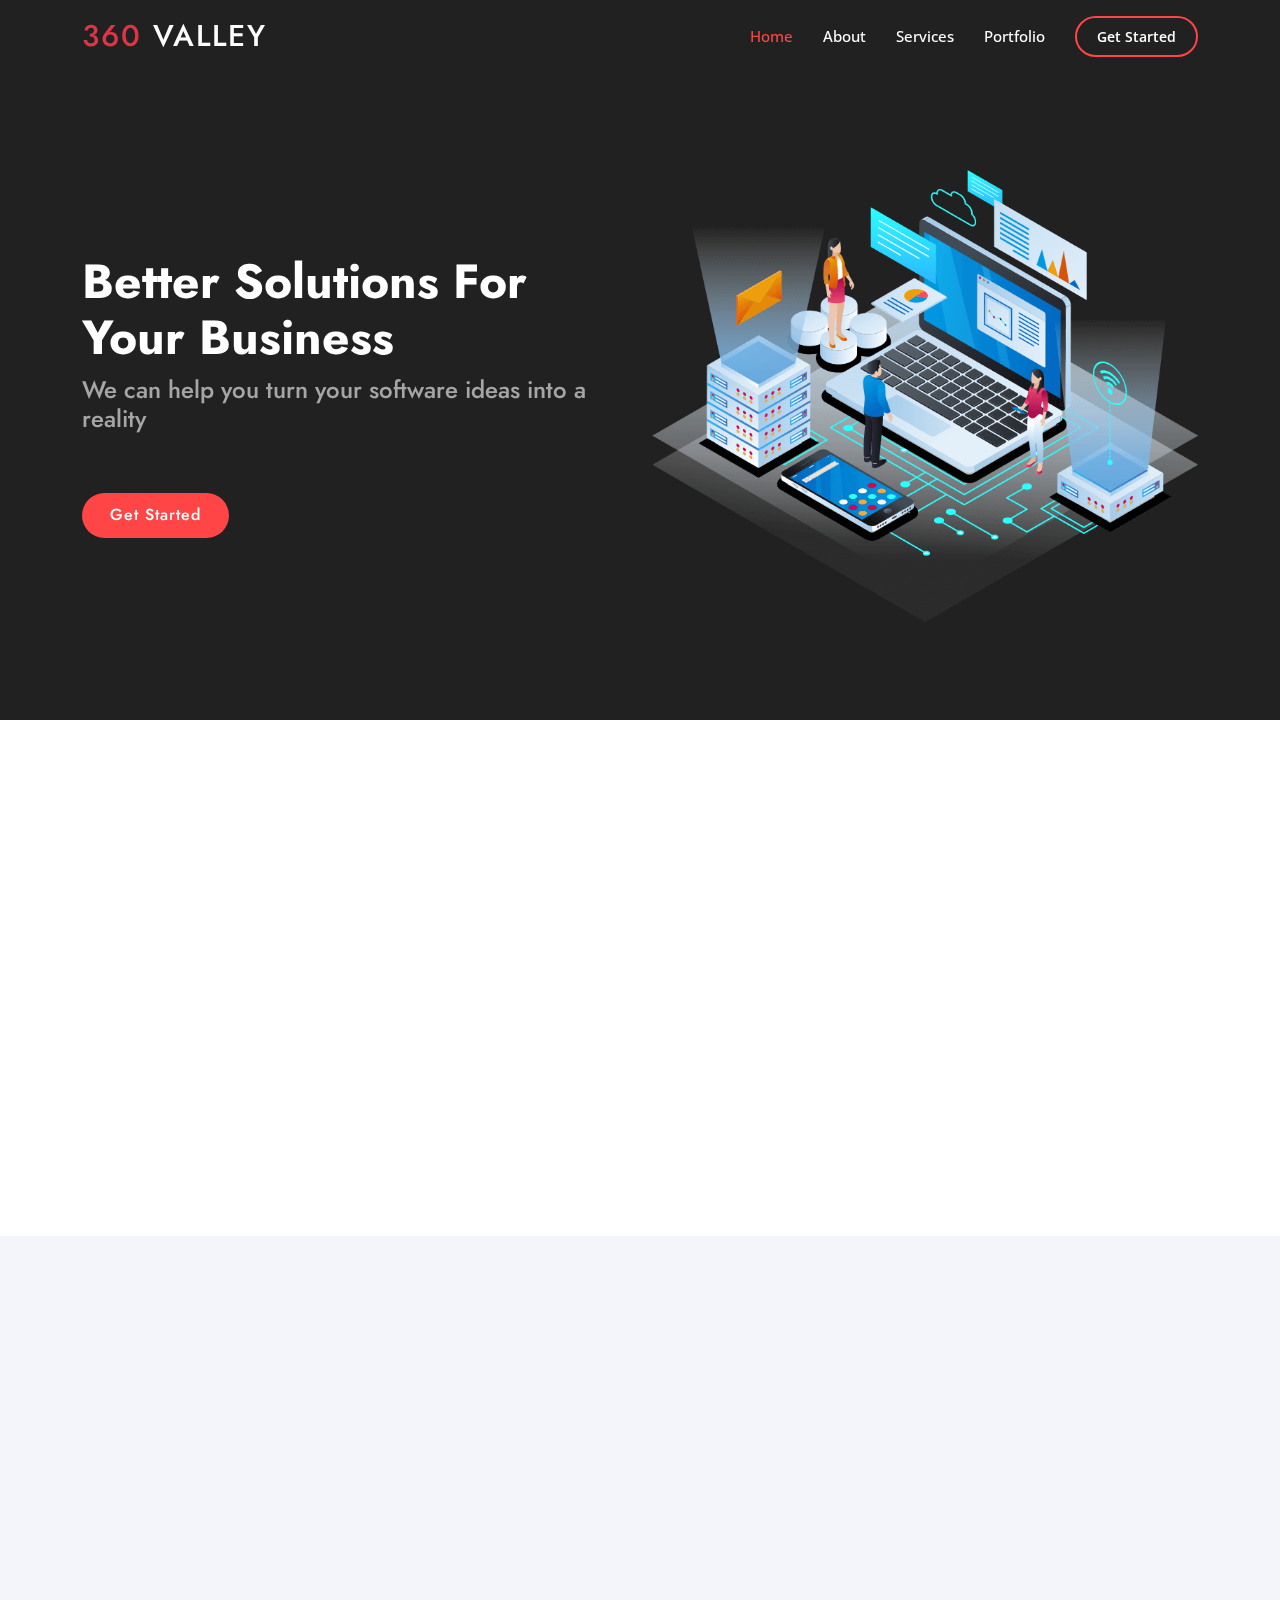
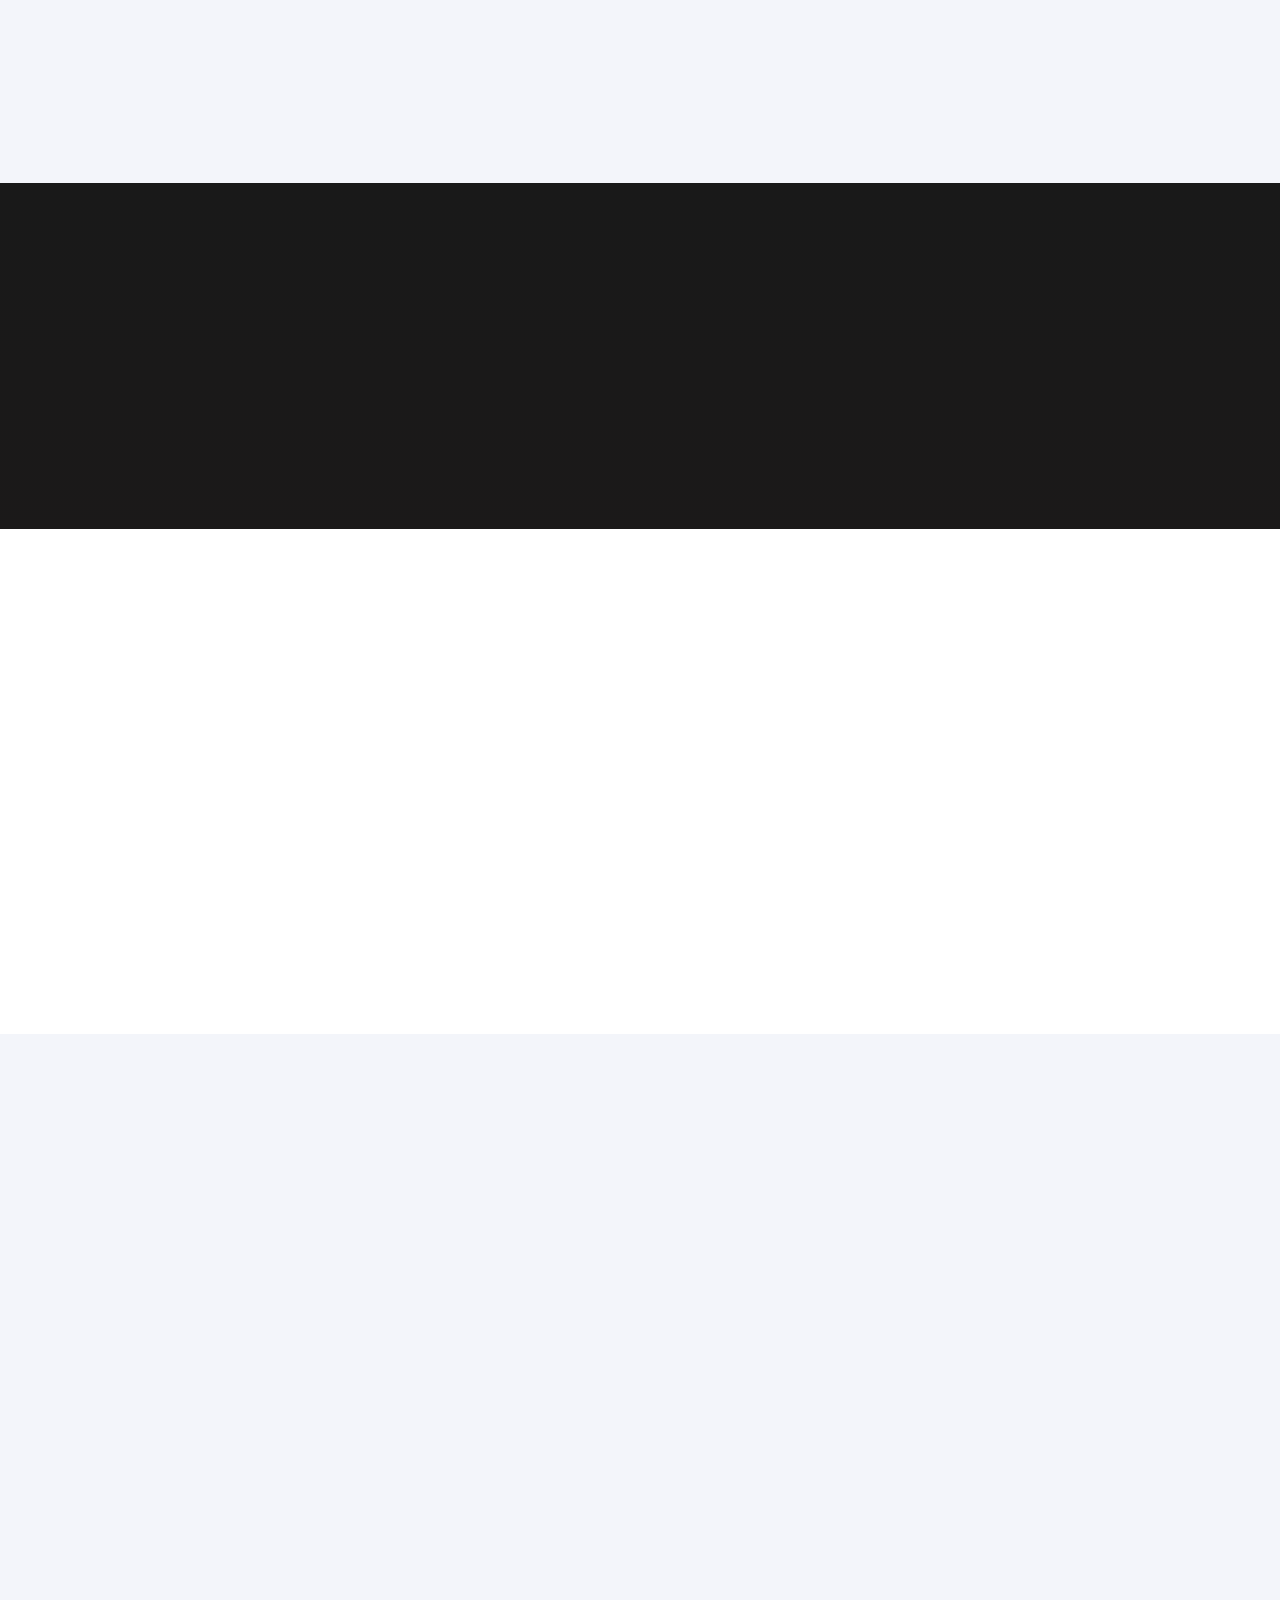
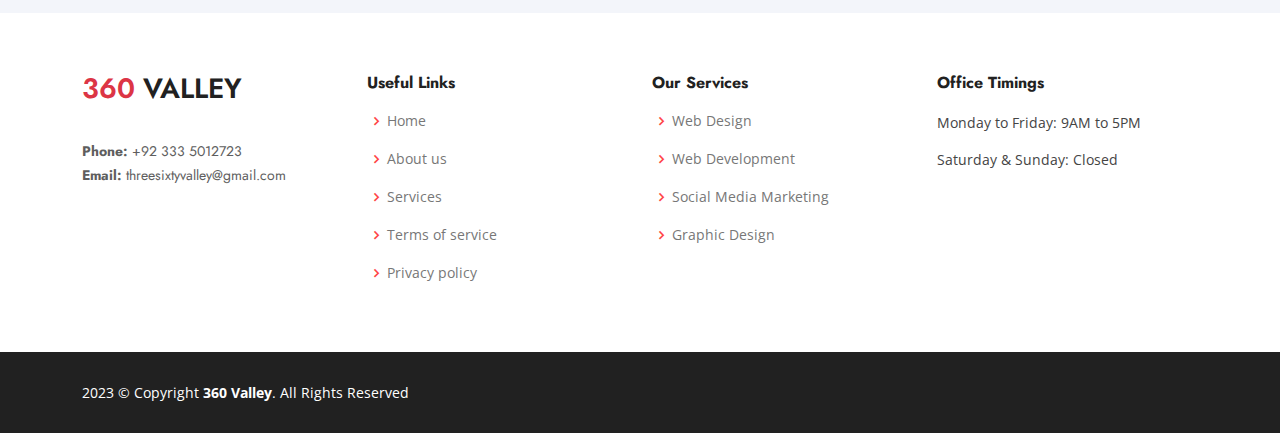
==== index.html @ 50f57e84 "Initial Commit" ====
<!DOCTYPE html>
    <html lang="en">

    <head>
        <meta charset="utf-8">
        <meta content="width=device-width, initial-scale=1.0" name="viewport">

        <title>360 Valley</title>
        <meta content="" name="description">
        <meta content="" name="keywords">

        <!-- Favicons -->
        <link href="assets/img/favicon.png" rel="icon">
        <link href="assets/img/apple-touch-icon.png" rel="apple-touch-icon">

        <!-- Google Fonts -->
        <link href="https://fonts.googleapis.com/css?family=Open+Sans:300,300i,400,400i,600,600i,700,700i|Jost:300,300i,400,400i,500,500i,600,600i,700,700i|Poppins:300,300i,400,400i,500,500i,600,600i,700,700i" rel="stylesheet">

        <!-- Vendor CSS Files -->
        <link href="assets/vendor/aos/aos.css" rel="stylesheet">
        <link href="assets/vendor/bootstrap/css/bootstrap.min.css" rel="stylesheet">
        <link href="assets/vendor/bootstrap-icons/bootstrap-icons.css" rel="stylesheet">
        <link href="assets/vendor/boxicons/css/boxicons.min.css" rel="stylesheet">
        <link href="assets/vendor/glightbox/css/glightbox.min.css" rel="stylesheet">
        <link href="assets/vendor/remixicon/remixicon.css" rel="stylesheet">
        <link href="assets/vendor/swiper/swiper-bundle.min.css" rel="stylesheet">

        <!-- Template Main CSS File -->
        <link href="assets/css/style.css" rel="stylesheet">
    </head>

    <body>

    <!-- ======= Header ======= -->
    <header id="header" class="fixed-top ">
        <div class="container d-flex align-items-center">

        <h1 class="logo me-auto">

            <a href="index.html"><span class="text-danger">360</span> VALLEY</a>
        </h1>
        <!-- Uncomment below if you prefer to use an image logo -->
        <!-- <a href="index.html" class="logo me-auto"><img src="assets/img/logo.png" alt="" class="img-fluid"></a>-->

        <nav id="navbar" class="navbar">
            <ul>
            <li><a class="nav-link scrollto active" href="#hero">Home</a></li>
            <li><a class="nav-link scrollto" href="#about">About</a></li>
            <li><a class="nav-link scrollto" href="#services">Services</a></li>
            <li><a class="nav-link   scrollto" href="#portfolio">Portfolio</a></li>
            <!-- <li><a class="nav-link scrollto" href="#team">Team</a></li>
            <li class="dropdown"><a href="#"><span>Drop Down</span> <i class="bi bi-chevron-down"></i></a>
                <ul>
                <li><a href="#">Drop Down 1</a></li>
                <li class="dropdown"><a href="#"><span>Deep Drop Down</span> <i class="bi bi-chevron-right"></i></a>
                    <ul>
                    <li><a href="#">Deep Drop Down 1</a></li>
                    <li><a href="#">Deep Drop Down 2</a></li>
                    <li><a href="#">Deep Drop Down 3</a></li>
                    <li><a href="#">Deep Drop Down 4</a></li>
                    <li><a href="#">Deep Drop Down 5</a></li>
                    </ul>
                </li>
                <li><a href="#">Drop Down 2</a></li>
                <li><a href="#">Drop Down 3</a></li>
                <li><a href="#">Drop Down 4</a></li>
                </ul>
            </li>
            <li><a class="nav-link scrollto" href="#contact">Contact</a></li> -->
            <li><a class="getstarted scrollto" href="#contact">Get Started</a></li>
            </ul>
            <i class="bi bi-list mobile-nav-toggle"></i>
        </nav><!-- .navbar -->

        </div>
    </header><!-- End Header -->

    <!-- ======= Hero Section ======= -->
    <section id="hero" class="d-flex align-items-center">

        <div class="container">
        <div class="row">
            <div class="col-lg-6 d-flex flex-column justify-content-center pt-4 pt-lg-0 order-2 order-lg-1" data-aos="fade-up" data-aos-delay="200">
            <h1>Better Solutions For Your Business</h1>
            <h2>We can help you turn your software ideas into a reality</h2>
            <div class="d-flex justify-content-center justify-content-lg-start">
                <a href="#contact" class="btn-get-started scrollto">Get Started</a>
                <!-- <a href="https://www.youtube.com/watch?v=jDDaplaOz7Q" class="glightbox btn-watch-video"><i class="bi bi-play-circle"></i><span>Watch Video</span></a> -->
            </div>
            </div>
            <div class="col-lg-6 order-1 order-lg-2 hero-img" data-aos="zoom-in" data-aos-delay="200">
            <img src="assets/img/hero-img.png" class="img-fluid animated" alt="">
            </div>
        </div>
        </div>

    </section><!-- End Hero -->

    <main id="main">

        <!-- ======= Clients Section ======= -->
        <!-- <section id="clients" class="clients section-bg">
            <div class="container">

                <div class="row" data-aos="zoom-in">

                <div class="col-lg-2 col-md-4 col-6 d-flex align-items-center justify-content-center">
                    <img src="assets/img/clients/client-1.png" class="img-fluid" alt="">
                </div>

                <div class="col-lg-2 col-md-4 col-6 d-flex align-items-center justify-content-center">
                    <img src="assets/img/clients/client-2.png" class="img-fluid" alt="">
                </div>

                <div class="col-lg-2 col-md-4 col-6 d-flex align-items-center justify-content-center">
                    <img src="assets/img/clients/client-3.png" class="img-fluid" alt="">
                </div>

                <div class="col-lg-2 col-md-4 col-6 d-flex align-items-center justify-content-center">
                    <img src="assets/img/clients/client-4.png" class="img-fluid" alt="">
                </div>

                <div class="col-lg-2 col-md-4 col-6 d-flex align-items-center justify-content-center">
                    <img src="assets/img/clients/client-5.png" class="img-fluid" alt="">
                </div>

                <div class="col-lg-2 col-md-4 col-6 d-flex align-items-center justify-content-center">
                    <img src="assets/img/clients/client-6.png" class="img-fluid" alt="">
                </div>

                </div>

            </div>
        </section> -->
        <!-- End Cliens Section -->

        <!-- ======= About Us Section ======= -->
        <section id="about" class="about">
            <div class="container" data-aos="fade-up">
                <div class="section-title">
                    <h2>About Us</h2>
                </div>
                <div class="row content">
                    <div class="col-lg-12 pt-4 pt-lg-0">
                        <p>We are a team of experienced software developers who are passionate about building custom solutions that help businesses and organizations succeed. As a startup software development company, we have a proven track record of delivering high-quality projects that meet the unique needs of our clients.</p>
                        <p>Our full range of software development services, from ideation to deployment, are designed to improve efficiency and productivity for our clients. Our agile development process ensures rapid delivery of projects, and our focus on user experience ensures that our solutions are easy to use and intuitive.</p>
                        <p>We are always staying up-to-date with the latest industry developments. If you have a software idea that you'd like to bring to life, we'd love to help. Contact us to learn more about how our team can turn your vision into a reality.</p>
                        <div class="text-center">
                            <a href="#contact" class="btn-learn-more">Contact Now</a>
                        </div>
                    </div>
                </div>
            </div>
        </section><!-- End About Us Section -->

        <!-- ======= Why Us Section ======= -->
        <!-- <section id="why-us" class="why-us section-bg">
            <div class="container-fluid" data-aos="fade-up">
                <div class="row">
                    <div class="col-lg-7 d-flex flex-column justify-content-center align-items-stretch  order-2 order-lg-1">

                        <div class="content">
                            <h3>Eum ipsam laborum deleniti <strong>velit pariatur architecto aut nihil</strong></h3>
                            <p>
                                Lorem ipsum dolor sit amet, consectetur adipiscing elit, sed do eiusmod tempor incididunt ut labore et dolore magna aliqua. Duis aute irure dolor in reprehenderit
                            </p>
                        </div>

                        <div class="accordion-list">
                            <ul>
                                <li>
                                <a data-bs-toggle="collapse" class="collapse" data-bs-target="#accordion-list-1"><span>01</span> Non consectetur a erat nam at lectus urna duis? <i class="bx bx-chevron-down icon-show"></i><i class="bx bx-chevron-up icon-close"></i></a>
                                <div id="accordion-list-1" class="collapse show" data-bs-parent=".accordion-list">
                                    <p>
                                    Feugiat pretium nibh ipsum consequat. Tempus iaculis urna id volutpat lacus laoreet non curabitur gravida. Venenatis lectus magna fringilla urna porttitor rhoncus dolor purus non.
                                    </p>
                                </div>
                                </li>

                                <li>
                                <a data-bs-toggle="collapse" data-bs-target="#accordion-list-2" class="collapsed"><span>02</span> Feugiat scelerisque varius morbi enim nunc? <i class="bx bx-chevron-down icon-show"></i><i class="bx bx-chevron-up icon-close"></i></a>
                                <div id="accordion-list-2" class="collapse" data-bs-parent=".accordion-list">
                                    <p>
                                    Dolor sit amet consectetur adipiscing elit pellentesque habitant morbi. Id interdum velit laoreet id donec ultrices. Fringilla phasellus faucibus scelerisque eleifend donec pretium. Est pellentesque elit ullamcorper dignissim. Mauris ultrices eros in cursus turpis massa tincidunt dui.
                                    </p>
                                </div>
                                </li>

                                <li>
                                <a data-bs-toggle="collapse" data-bs-target="#accordion-list-3" class="collapsed"><span>03</span> Dolor sit amet consectetur adipiscing elit? <i class="bx bx-chevron-down icon-show"></i><i class="bx bx-chevron-up icon-close"></i></a>
                                <div id="accordion-list-3" class="collapse" data-bs-parent=".accordion-list">
                                    <p>
                                    Eleifend mi in nulla posuere sollicitudin aliquam ultrices sagittis orci. Faucibus pulvinar elementum integer enim. Sem nulla pharetra diam sit amet nisl suscipit. Rutrum tellus pellentesque eu tincidunt. Lectus urna duis convallis convallis tellus. Urna molestie at elementum eu facilisis sed odio morbi quis
                                    </p>
                                </div>
                                </li>

                            </ul>
                        </div>
                    </div>
                    <div class="col-lg-5 align-items-stretch order-1 order-lg-2 img" style='background-image: url("assets/img/why-us.png");' data-aos="zoom-in" data-aos-delay="150">&nbsp;</div>
                </div>
            </div>
        </section> -->
        <!-- End Why Us Section -->

        <!-- ======= Skills Section ======= -->
        <!-- <section id="skills" class="skills">
            <div class="container" data-aos="fade-up">
                <div class="row">
                    <div class="col-lg-6 d-flex align-items-center" data-aos="fade-right" data-aos-delay="100">
                        <img src="assets/img/skills.png" class="img-fluid" alt="">
                    </div>
                    <div class="col-lg-6 pt-4 pt-lg-0 content" data-aos="fade-left" data-aos-delay="100">
                        <h3>Voluptatem dignissimos provident quasi corporis voluptates</h3>
                        <p class="fst-italic">
                        Lorem ipsum dolor sit amet, consectetur adipiscing elit, sed do eiusmod tempor incididunt ut labore et dolore
                        magna aliqua.
                        </p>
                        <div class="skills-content">
                            <div class="progress">
                                <span class="skill">HTML <i class="val">100%</i></span>
                                <div class="progress-bar-wrap">
                                    <div class="progress-bar" role="progressbar" aria-valuenow="100" aria-valuemin="0" aria-valuemax="100"></div>
                                </div>
                            </div>
                            <div class="progress">
                                <span class="skill">CSS <i class="val">90%</i></span>
                                <div class="progress-bar-wrap">
                                    <div class="progress-bar" role="progressbar" aria-valuenow="90" aria-valuemin="0" aria-valuemax="100"></div>
                                </div>
                            </div>
                            <div class="progress">
                                <span class="skill">JavaScript <i class="val">75%</i></span>
                                <div class="progress-bar-wrap">
                                    <div class="progress-bar" role="progressbar" aria-valuenow="75" aria-valuemin="0" aria-valuemax="100"></div>
                                </div>
                            </div>
                            <div class="progress">
                                <span class="skill">Photoshop <i class="val">55%</i></span>
                                <div class="progress-bar-wrap">
                                    <div class="progress-bar" role="progressbar" aria-valuenow="55" aria-valuemin="0" aria-valuemax="100"></div>
                                </div>
                            </div>
                        </div>
                    </div>
                </div>
            </div>
        </section> -->
        <!-- End Skills Section -->

        <!-- ======= Services Section ======= -->
        <section id="services" class="services section-bg">
        <div class="container" data-aos="fade-up">

            <div class="section-title">
            <h2>Services</h2>
            <!-- <p>Magnam dolores commodi suscipit. Necessitatibus eius consequatur ex aliquid fuga eum quidem. Sit sint consectetur velit. Quisquam quos quisquam cupiditate. Et nemo qui impedit suscipit alias ea. Quia fugiat sit in iste officiis commodi quidem hic quas.</p> -->
            </div>

            <div class="row">
            <div class="col-xl-3 col-md-6 d-flex align-items-stretch" data-aos="zoom-in" data-aos-delay="100">
                <div class="icon-box">
                    <div class="icon"><i class="bx bxs-cube-alt"></i></div>
                    <h4><a href="">Website Design</a></h4>
                    <p>Transform your online presence with our professional website design services</p>
                </div>
            </div>

            <div class="col-xl-3 col-md-6 d-flex align-items-stretch mt-4 mt-md-0" data-aos="zoom-in" data-aos-delay="200">
                <div class="icon-box">
                    <div class="icon"><i class="bx bx-code"></i></div>
                    <h4><a href="">Website Development</a></h4>
                    <p>Elevate your business with custom website development tailored to your needs</p>
                </div>
            </div>

            <div class="col-xl-3 col-md-6 d-flex align-items-stretch mt-4 mt-xl-0" data-aos="zoom-in" data-aos-delay="300">
                <div class="icon-box">
                    <div class="icon"><i class="bx bx-tachometer"></i></div>
                    <h4><a href="">Social Media Marketing</a></h4>
                    <p>Maximize your brand's reach and engagement with our social media marketing strategies</p>
                </div>
            </div>

            <div class="col-xl-3 col-md-6 d-flex align-items-stretch mt-4 mt-xl-0" data-aos="zoom-in" data-aos-delay="400">
                <div class="icon-box">
                <div class="icon"><i class="bx bxl-sketch"></i></div>
                <h4><a href="">Graphic Designing</a></h4>
                <p>Enhance your brand's visibility and attract more customers with our professional graphic design services</p>
                </div>
            </div>

            </div>

        </div>
        </section><!-- End Services Section -->

        <!-- ======= Cta Section ======= -->
        <section id="cta" class="cta">
            <div class="container" data-aos="zoom-in">
                <div class="row">
                    <div class="col-lg-9 text-center text-lg-start">
                        <h3>Call To Action</h3>
                        <p>Are you ready to take the next step and achieve your goals? Don't wait any longer, take action now and start seeing results!</p>
                    </div>
                    <div class="col-lg-3 cta-btn-container text-center">
                        <a class="cta-btn align-middle" href="https://wa.me/923335012723?text=Hi, Welcome to 360Valley">Call To Action</a>
                    </div>
                </div>
            </div>
        </section><!-- End Cta Section -->

        <!-- ======= Portfolio Section ======= -->
        <section id="portfolio" class="portfolio">
            <div class="container" data-aos="fade-up">

                <div class="section-title">
                    <h2>Portfolio</h2>
                    <!-- <p>Magnam dolores commodi suscipit. Necessitatibus eius consequatur ex aliquid fuga eum quidem. Sit sint consectetur velit. Quisquam quos quisquam cupiditate. Et nemo qui impedit suscipit alias ea. Quia fugiat sit in iste officiis commodi quidem hic quas.</p> -->
                </div>

                <ul id="portfolio-flters" class="d-flex justify-content-center" data-aos="fade-up" data-aos-delay="100">
                    <li data-filter="*" class="filter-active">All</li>
                    <!-- <li data-filter=".filter-app">App</li>
                    <li data-filter=".filter-card">Card</li>
                    <li data-filter=".filter-web">Web</li> -->
                </ul>

                <div class="row portfolio-container" data-aos="fade-up" data-aos-delay="200">
                    <div class="col-lg-4 col-md-6 portfolio-item filter-card">
                        <div class="portfolio-img"><img src="assets/img/portfolio/portfolio-1.png" class="img-fluid" alt=""></div>
                        <div class="portfolio-info">
                            <h4>E-Commerce Webiste</h4>
                            <p>Buying & Selling of Guitars</p>
                            <a href="assets/img/portfolio/portfolio-1.PNG" data-gallery="portfolioGallery" class="portfolio-lightbox preview-link"><i class="bx bx-plus"></i></a>
                            <a href="portfolio-details.html" class="details-link" title="More Details"><i class="bx bx-link"></i></a>
                        </div>
                    </div>

                    <div class="col-lg-4 col-md-6 portfolio-item filter-card">
                        <div class="portfolio-img"><img src="assets/img/portfolio/portfolio-2.PNG" class="img-fluid" alt=""></div>
                        <div class="portfolio-info">
                            <h4>Education Website</h4>
                            <p>Education Website For Doctors & Students</p>
                            <a href="assets/img/portfolio/portfolio-2.PNG" data-gallery="portfolioGallery" class="portfolio-lightbox preview-link" title="Card 1"><i class="bx bx-plus"></i></a>
                            <a href="portfolio-details.html" class="details-link" title="More Details"><i class="bx bx-link"></i></a>
                        </div>
                    </div>

                    <div class="col-lg-4 col-md-6 portfolio-item filter-card">
                        <div class="portfolio-img"><img src="assets/img/portfolio/portfolio-3.PNG" class="img-fluid" alt=""></div>
                        <div class="portfolio-info">
                            <h4>Dashboard</h4>
                            <p>For Managing Book Orders</p>
                            <a href="assets/img/portfolio/portfolio-3.PNG" data-gallery="portfolioGallery" class="portfolio-lightbox preview-link" title="Card 3"><i class="bx bx-plus"></i></a>
                            <a href="portfolio-details.html" class="details-link" title="More Details"><i class="bx bx-link"></i></a>
                        </div>
                    </div>
                </div>
            </div>
        </section><!-- End Portfolio Section -->

        <!-- ======= Team Section ======= -->
        <!-- <section id="team" class="team section-bg">
        <div class="container" data-aos="fade-up">

            <div class="section-title">
            <h2>Team</h2>
            <p>Magnam dolores commodi suscipit. Necessitatibus eius consequatur ex aliquid fuga eum quidem. Sit sint consectetur velit. Quisquam quos quisquam cupiditate. Et nemo qui impedit suscipit alias ea. Quia fugiat sit in iste officiis commodi quidem hic quas.</p>
            </div>

            <div class="row">

            <div class="col-lg-6">
                <div class="member d-flex align-items-start" data-aos="zoom-in" data-aos-delay="100">
                <div class="pic"><img src="assets/img/team/team-1.jpg" class="img-fluid" alt=""></div>
                <div class="member-info">
                    <h4>Walter White</h4>
                    <span>Chief Executive Officer</span>
                    <p>Explicabo voluptatem mollitia et repellat qui dolorum quasi</p>
                    <div class="social">
                    <a href=""><i class="ri-twitter-fill"></i></a>
                    <a href=""><i class="ri-facebook-fill"></i></a>
                    <a href=""><i class="ri-instagram-fill"></i></a>
                    <a href=""> <i class="ri-linkedin-box-fill"></i> </a>
                    </div>
                </div>
                </div>
            </div>

            <div class="col-lg-6 mt-4 mt-lg-0">
                <div class="member d-flex align-items-start" data-aos="zoom-in" data-aos-delay="200">
                <div class="pic"><img src="assets/img/team/team-2.jpg" class="img-fluid" alt=""></div>
                <div class="member-info">
                    <h4>Sarah Jhonson</h4>
                    <span>Product Manager</span>
                    <p>Aut maiores voluptates amet et quis praesentium qui senda para</p>
                    <div class="social">
                    <a href=""><i class="ri-twitter-fill"></i></a>
                    <a href=""><i class="ri-facebook-fill"></i></a>
                    <a href=""><i class="ri-instagram-fill"></i></a>
                    <a href=""> <i class="ri-linkedin-box-fill"></i> </a>
                    </div>
                </div>
                </div>
            </div>

            <div class="col-lg-6 mt-4">
                <div class="member d-flex align-items-start" data-aos="zoom-in" data-aos-delay="300">
                <div class="pic"><img src="assets/img/team/team-3.jpg" class="img-fluid" alt=""></div>
                <div class="member-info">
                    <h4>William Anderson</h4>
                    <span>CTO</span>
                    <p>Quisquam facilis cum velit laborum corrupti fuga rerum quia</p>
                    <div class="social">
                    <a href=""><i class="ri-twitter-fill"></i></a>
                    <a href=""><i class="ri-facebook-fill"></i></a>
                    <a href=""><i class="ri-instagram-fill"></i></a>
                    <a href=""> <i class="ri-linkedin-box-fill"></i> </a>
                    </div>
                </div>
                </div>
            </div>

            <div class="col-lg-6 mt-4">
                <div class="member d-flex align-items-start" data-aos="zoom-in" data-aos-delay="400">
                <div class="pic"><img src="assets/img/team/team-4.jpg" class="img-fluid" alt=""></div>
                <div class="member-info">
                    <h4>Amanda Jepson</h4>
                    <span>Accountant</span>
                    <p>Dolorum tempora officiis odit laborum officiis et et accusamus</p>
                    <div class="social">
                    <a href=""><i class="ri-twitter-fill"></i></a>
                    <a href=""><i class="ri-facebook-fill"></i></a>
                    <a href=""><i class="ri-instagram-fill"></i></a>
                    <a href=""> <i class="ri-linkedin-box-fill"></i> </a>
                    </div>
                </div>
                </div>
            </div>

            </div>

        </div>
        </section>End Team Section -->

        <!-- ======= Pricing Section ======= -->
        <!-- <section id="pricing" class="pricing section-bg">
            <div class="container" data-aos="fade-up">

                <div class="section-title">
                    <h2>Pricing</h2>
                </div>

                <div class="row">

                    <div class="col-lg-4" data-aos="fade-up" data-aos-delay="100">
                        <div class="box">
                        <h3>Free Plan</h3>
                        <h4><sup>$</sup>0<span>per month</span></h4>
                        <ul>
                            <li><i class="bx bx-check"></i> Quam adipiscing vitae proin</li>
                            <li><i class="bx bx-check"></i> Nec feugiat nisl pretium</li>
                            <li><i class="bx bx-check"></i> Nulla at volutpat diam uteera</li>
                            <li class="na"><i class="bx bx-x"></i> <span>Pharetra massa massa ultricies</span></li>
                            <li class="na"><i class="bx bx-x"></i> <span>Massa ultricies mi quis hendrerit</span></li>
                        </ul>
                        <a href="#" class="buy-btn">Get Started</a>
                        </div>
                    </div>

                    <div class="col-lg-4 mt-4 mt-lg-0" data-aos="fade-up" data-aos-delay="200">
                        <div class="box featured">
                        <h3>Business Plan</h3>
                        <h4><sup>$</sup>29<span>per month</span></h4>
                        <ul>
                            <li><i class="bx bx-check"></i> Quam adipiscing vitae proin</li>
                            <li><i class="bx bx-check"></i> Nec feugiat nisl pretium</li>
                            <li><i class="bx bx-check"></i> Nulla at volutpat diam uteera</li>
                            <li><i class="bx bx-check"></i> Pharetra massa massa ultricies</li>
                            <li><i class="bx bx-check"></i> Massa ultricies mi quis hendrerit</li>
                        </ul>
                        <a href="#" class="buy-btn">Get Started</a>
                        </div>
                    </div>

                    <div class="col-lg-4 mt-4 mt-lg-0" data-aos="fade-up" data-aos-delay="300">
                        <div class="box">
                        <h3>Developer Plan</h3>
                        <h4><sup>$</sup>49<span>per month</span></h4>
                        <ul>
                            <li><i class="bx bx-check"></i> Quam adipiscing vitae proin</li>
                            <li><i class="bx bx-check"></i> Nec feugiat nisl pretium</li>
                            <li><i class="bx bx-check"></i> Nulla at volutpat diam uteera</li>
                            <li><i class="bx bx-check"></i> Pharetra massa massa ultricies</li>
                            <li><i class="bx bx-check"></i> Massa ultricies mi quis hendrerit</li>
                        </ul>
                        <a href="#" class="buy-btn">Get Started</a>
                        </div>
                    </div>

                </div>

            </div>
        </section> -->
        <!-- End Pricing Section -->

        <!-- ======= Frequently Asked Questions Section ======= -->
        <!-- <section id="faq" class="faq section-bg">
            <div class="container" data-aos="fade-up">

                <div class="section-title">
                    <h2>Frequently Asked Questions</h2>
                    <p>Magnam dolores commodi suscipit. Necessitatibus eius consequatur ex aliquid fuga eum quidem. Sit sint consectetur velit. Quisquam quos quisquam cupiditate. Et nemo qui impedit suscipit alias ea. Quia fugiat sit in iste officiis commodi quidem hic quas.</p>
                </div>

                <div class="faq-list">
                    <ul>
                        <li data-aos="fade-up" data-aos-delay="100">
                        <i class="bx bx-help-circle icon-help"></i> <a data-bs-toggle="collapse" class="collapse" data-bs-target="#faq-list-1">Non consectetur a erat nam at lectus urna duis? <i class="bx bx-chevron-down icon-show"></i><i class="bx bx-chevron-up icon-close"></i></a>
                        <div id="faq-list-1" class="collapse show" data-bs-parent=".faq-list">
                            <p>
                            Feugiat pretium nibh ipsum consequat. Tempus iaculis urna id volutpat lacus laoreet non curabitur gravida. Venenatis lectus magna fringilla urna porttitor rhoncus dolor purus non.
                            </p>
                        </div>
                        </li>

                        <li data-aos="fade-up" data-aos-delay="200">
                        <i class="bx bx-help-circle icon-help"></i> <a data-bs-toggle="collapse" data-bs-target="#faq-list-2" class="collapsed">Feugiat scelerisque varius morbi enim nunc? <i class="bx bx-chevron-down icon-show"></i><i class="bx bx-chevron-up icon-close"></i></a>
                        <div id="faq-list-2" class="collapse" data-bs-parent=".faq-list">
                            <p>
                            Dolor sit amet consectetur adipiscing elit pellentesque habitant morbi. Id interdum velit laoreet id donec ultrices. Fringilla phasellus faucibus scelerisque eleifend donec pretium. Est pellentesque elit ullamcorper dignissim. Mauris ultrices eros in cursus turpis massa tincidunt dui.
                            </p>
                        </div>
                        </li>

                        <li data-aos="fade-up" data-aos-delay="300">
                        <i class="bx bx-help-circle icon-help"></i> <a data-bs-toggle="collapse" data-bs-target="#faq-list-3" class="collapsed">Dolor sit amet consectetur adipiscing elit? <i class="bx bx-chevron-down icon-show"></i><i class="bx bx-chevron-up icon-close"></i></a>
                        <div id="faq-list-3" class="collapse" data-bs-parent=".faq-list">
                            <p>
                            Eleifend mi in nulla posuere sollicitudin aliquam ultrices sagittis orci. Faucibus pulvinar elementum integer enim. Sem nulla pharetra diam sit amet nisl suscipit. Rutrum tellus pellentesque eu tincidunt. Lectus urna duis convallis convallis tellus. Urna molestie at elementum eu facilisis sed odio morbi quis
                            </p>
                        </div>
                        </li>

                        <li data-aos="fade-up" data-aos-delay="400">
                        <i class="bx bx-help-circle icon-help"></i> <a data-bs-toggle="collapse" data-bs-target="#faq-list-4" class="collapsed">Tempus quam pellentesque nec nam aliquam sem et tortor consequat? <i class="bx bx-chevron-down icon-show"></i><i class="bx bx-chevron-up icon-close"></i></a>
                        <div id="faq-list-4" class="collapse" data-bs-parent=".faq-list">
                            <p>
                            Molestie a iaculis at erat pellentesque adipiscing commodo. Dignissim suspendisse in est ante in. Nunc vel risus commodo viverra maecenas accumsan. Sit amet nisl suscipit adipiscing bibendum est. Purus gravida quis blandit turpis cursus in.
                            </p>
                        </div>
                        </li>

                        <li data-aos="fade-up" data-aos-delay="500">
                        <i class="bx bx-help-circle icon-help"></i> <a data-bs-toggle="collapse" data-bs-target="#faq-list-5" class="collapsed">Tortor vitae purus faucibus ornare. Varius vel pharetra vel turpis nunc eget lorem dolor? <i class="bx bx-chevron-down icon-show"></i><i class="bx bx-chevron-up icon-close"></i></a>
                        <div id="faq-list-5" class="collapse" data-bs-parent=".faq-list">
                            <p>
                            Laoreet sit amet cursus sit amet dictum sit amet justo. Mauris vitae ultricies leo integer malesuada nunc vel. Tincidunt eget nullam non nisi est sit amet. Turpis nunc eget lorem dolor sed. Ut venenatis tellus in metus vulputate eu scelerisque.
                            </p>
                        </div>
                        </li>

                    </ul>
                </div>
            </div>
        </section> -->
        <!-- End Frequently Asked Questions Section -->

        <!-- ======= Contact Section ======= -->
        <section id="contact" class="contact section-bg">
        <div class="container" data-aos="fade-up">

            <div class="section-title">
            <h2>Contact</h2>
            <!-- <p>Magnam dolores commodi suscipit. Necessitatibus eius consequatur ex aliquid fuga eum quidem. Sit sint consectetur velit. Quisquam quos quisquam cupiditate. Et nemo qui impedit suscipit alias ea. Quia fugiat sit in iste officiis commodi quidem hic quas.</p> -->
            </div>

            <div class="row">

            <div class="col-lg-5 d-flex align-items-stretch">
                <div class="info">
                <div class="address">
                    <i class="bi bi-geo-alt text-dark"></i>
                    <h4>Location:</h4>
                    <p>Pakistan</p>
                </div>

                <div class="email">
                    <i class="bi bi-envelope text-dark"></i>
                    <h4>Email:</h4>
                    <p>threesixtyvalley@gmail.com</p>
                </div>

                <div class="phone">
                    <i class="bi bi-phone text-dark"></i>
                    <h4>Call:</h4>
                    <p>+92 333 5012723</p>
                </div>

                </div>

            </div>

            <div class="col-lg-7 mt-5 mt-lg-0 d-flex align-items-stretch">
                <iframe src="https://www.google.com/maps/embed?pb=!1m18!1m12!1m3!1d211750.16479662422!2d71.42538524010565!3d33.97721368527445!2m3!1f0!2f0!3f0!3m2!1i1024!2i768!4f13.1!3m3!1m2!1s0x38d917b90f0e79cf%3A0xa816b2637558a412!2sPeshawar%2C%20Khyber%20Pakhtunkhwa%2C%20Pakistan!5e0!3m2!1sen!2s!4v1672866192970!5m2!1sen!2s" frameborder="0" style="border:0; width: 100%; height: 350px;"  allowfullscreen="" loading="lazy" referrerpolicy="no-referrer-when-downgrade"></iframe>
                <!-- <iframe src="https://www.google.com/maps/embed?pb=!1m14!1m8!1m3!1d12097.433213460943!2d-74.0062269!3d40.7101282!3m2!1i1024!2i768!4f13.1!3m3!1m2!1s0x0%3A0xb89d1fe6bc499443!2sDowntown+Conference+Center!5e0!3m2!1smk!2sbg!4v1539943755621" frameborder="0" style="border:0; width: 100%; height: 290px;" allowfullscreen></iframe> -->

                <!-- <form action="forms/contact.php" method="post" role="form" class="php-email-form">
                    <div class="row">
                        <div class="form-group col-md-6">
                        <label for="name">Your Name</label>
                        <input type="text" name="name" class="form-control" id="name" required>
                        </div>
                        <div class="form-group col-md-6">
                        <label for="name">Your Email</label>
                        <input type="email" class="form-control" name="email" id="email" required>
                        </div>
                    </div>
                    <div class="form-group">
                        <label for="name">Subject</label>
                        <input type="text" class="form-control" name="subject" id="subject" required>
                    </div>
                    <div class="form-group">
                        <label for="name">Message</label>
                        <textarea class="form-control" name="message" rows="10" required></textarea>
                    </div>
                    <div class="my-3">
                        <div class="loading">Loading</div>
                        <div class="error-message"></div>
                        <div class="sent-message">Your message has been sent. Thank you!</div>
                    </div>
                    <div class="text-center"><button type="submit">Send Message</button></div>
                </form> -->
            </div>

            </div>

        </div>
        </section><!-- End Contact Section -->

    </main><!-- End #main -->

    <!-- ======= Footer ======= -->
    <footer id="footer">

        <!-- <div class="footer-newsletter">
            <div class="container">
                <div class="row justify-content-center">
                <div class="col-lg-6">
                    <h4>Join Our Newsletter</h4>
                    <p>Tamen quem nulla quae legam multos aute sint culpa legam noster magna</p>
                    <form action="" method="post">
                    <input type="email" name="email"><input type="submit" value="Subscribe">
                    </form>
                </div>
                </div>
            </div>
        </div> -->

        <div class="footer-top">
        <div class="container">
            <div class="row">

            <div class="col-lg-3 col-md-6 footer-contact">
                <h3><span class="text-danger">360</span> VALLEY</h3>
                <p><br>
                <strong>Phone:</strong> +92 333 5012723<br>
                <strong>Email:</strong> threesixtyvalley@gmail.com<br>
                </p>
            </div>

            <div class="col-lg-3 col-md-6 footer-links">
                <h4>Useful Links</h4>
                <ul>
                <li><i class="bx bx-chevron-right"></i> <a href="#hero">Home</a></li>
                <li><i class="bx bx-chevron-right"></i> <a href="#about">About us</a></li>
                <li><i class="bx bx-chevron-right"></i> <a href="#services">Services</a></li>
                <li><i class="bx bx-chevron-right"></i> <a href="terms-and-conditions.html">Terms of service</a></li>
                <li><i class="bx bx-chevron-right"></i> <a href="privacy-policy.html">Privacy policy</a></li>
                </ul>
            </div>

            <div class="col-lg-3 col-md-6 footer-links">
                <h4>Our Services</h4>
                <ul>
                <li><i class="bx bx-chevron-right"></i> <a href="#">Web Design</a></li>
                <li><i class="bx bx-chevron-right"></i> <a href="#">Web Development</a></li>
                <li><i class="bx bx-chevron-right"></i> <a href="#">Social Media Marketing</a></li>
                <li><i class="bx bx-chevron-right"></i> <a href="#">Graphic Design</a></li>
                </ul>
            </div>

            <div class="col-lg-3 col-md-6 footer-links">
                <!-- <h4>Our Social Networks</h4>
                <p>Cras fermentum odio eu feugiat lide par naso tierra videa magna derita valies</p>
                <div class="social-links mt-3">
                    <a href="#" class="twitter"><i class="bx bxl-twitter"></i></a>
                    <a href="#" class="facebook"><i class="bx bxl-facebook"></i></a>
                    <a href="#" class="instagram"><i class="bx bxl-instagram"></i></a>
                    <a href="#" class="google-plus"><i class="bx bxl-skype"></i></a>
                    <a href="#" class="linkedin"><i class="bx bxl-linkedin"></i></a>
                </div> -->
                <h4>Office Timings</h4>
                <div class="social-links mt-1">
                    <p class="mt-0">Monday to Friday: 9AM to 5PM</p>
                    <p>Saturday & Sunday: Closed</p>
                </div>
            </div>

            </div>
        </div>
        </div>

        <div class="container footer-bottom clearfix">
            <div class="copyright">
               2023 &copy; Copyright <strong><span>360 Valley</span></strong>. All Rights Reserved
            </div>
        </div>
    </footer>
    <!-- End Footer -->

    <div id="preloader"></div>
    <a href="#" class="back-to-top d-flex align-items-center justify-content-center"><i class="bi bi-arrow-up-short"></i></a>

    <!-- Vendor JS Files -->
    <script src="assets/vendor/aos/aos.js"></script>
    <script src="assets/vendor/bootstrap/js/bootstrap.bundle.min.js"></script>
    <script src="assets/vendor/glightbox/js/glightbox.min.js"></script>
    <script src="assets/vendor/isotope-layout/isotope.pkgd.min.js"></script>
    <script src="assets/vendor/swiper/swiper-bundle.min.js"></script>

    <!-- Template Main JS File -->
    <script src="assets/js/main.js"></script>

    </body>

    </html>
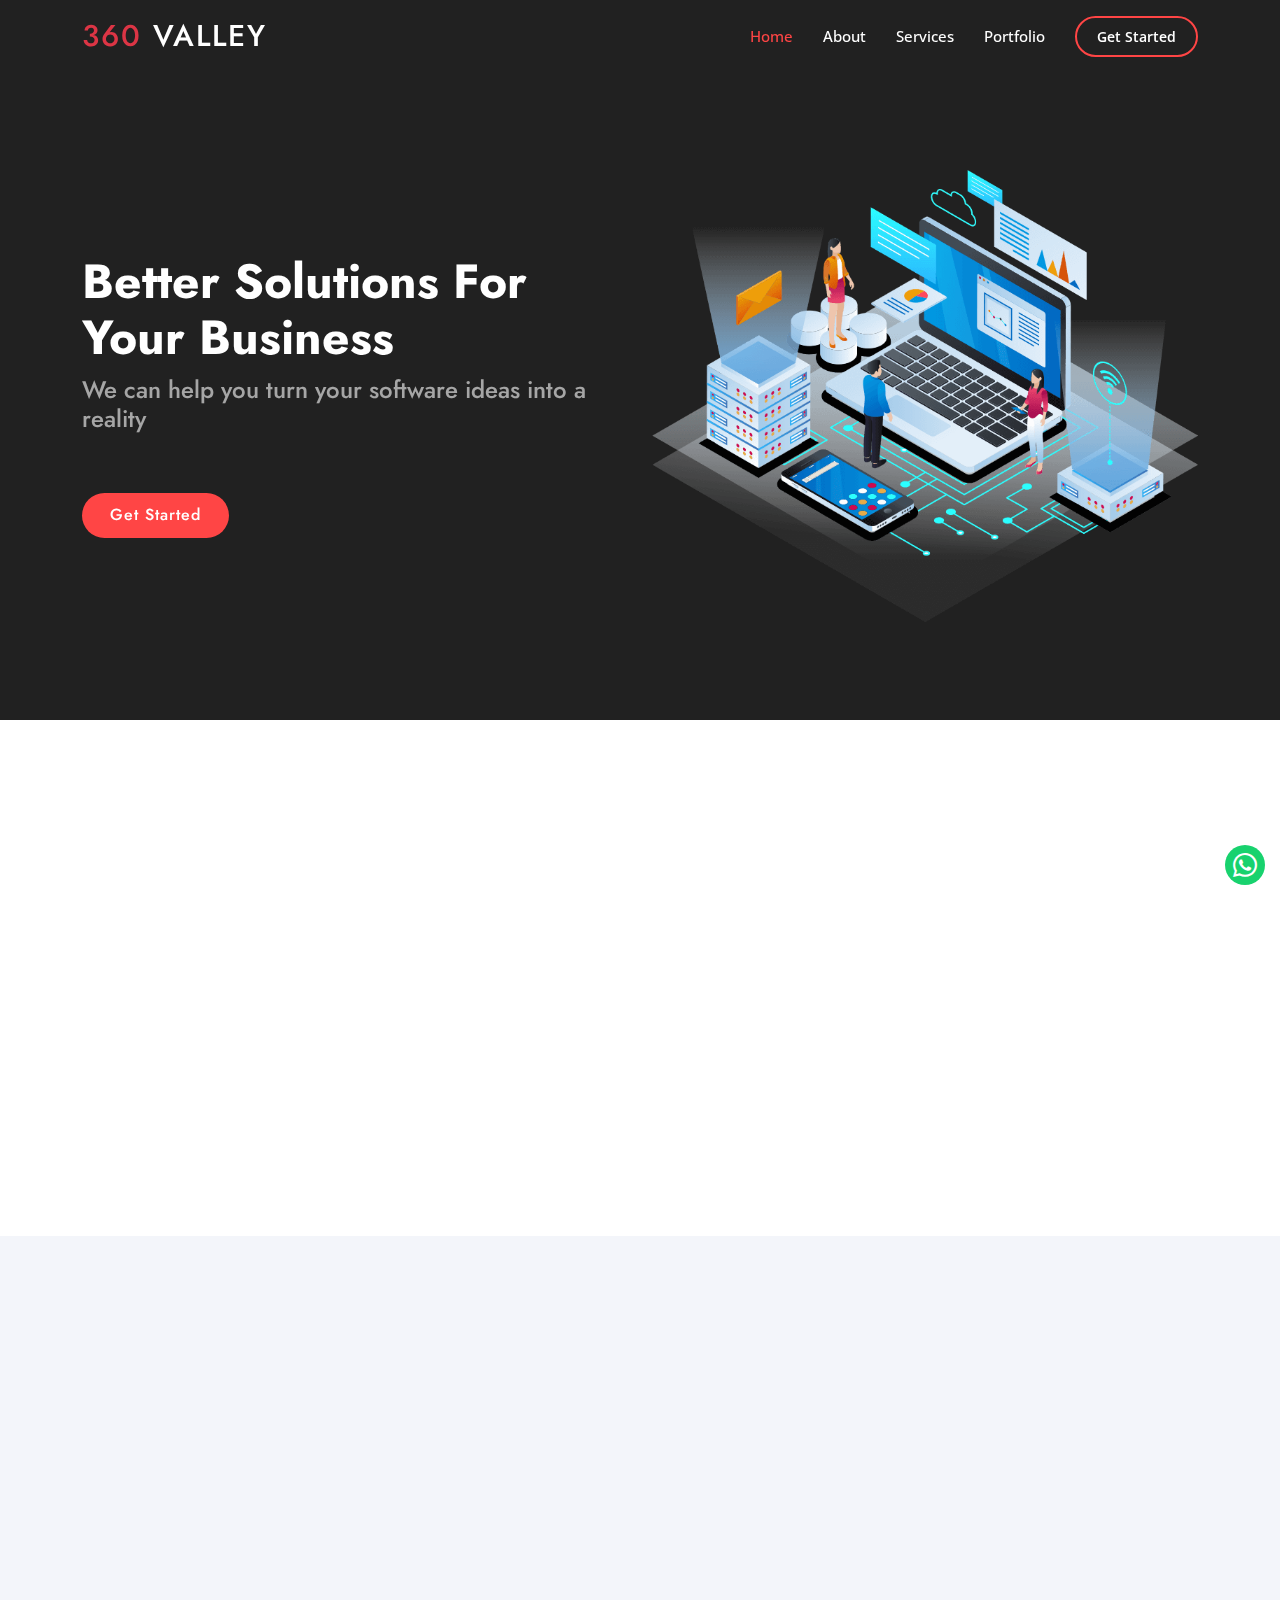
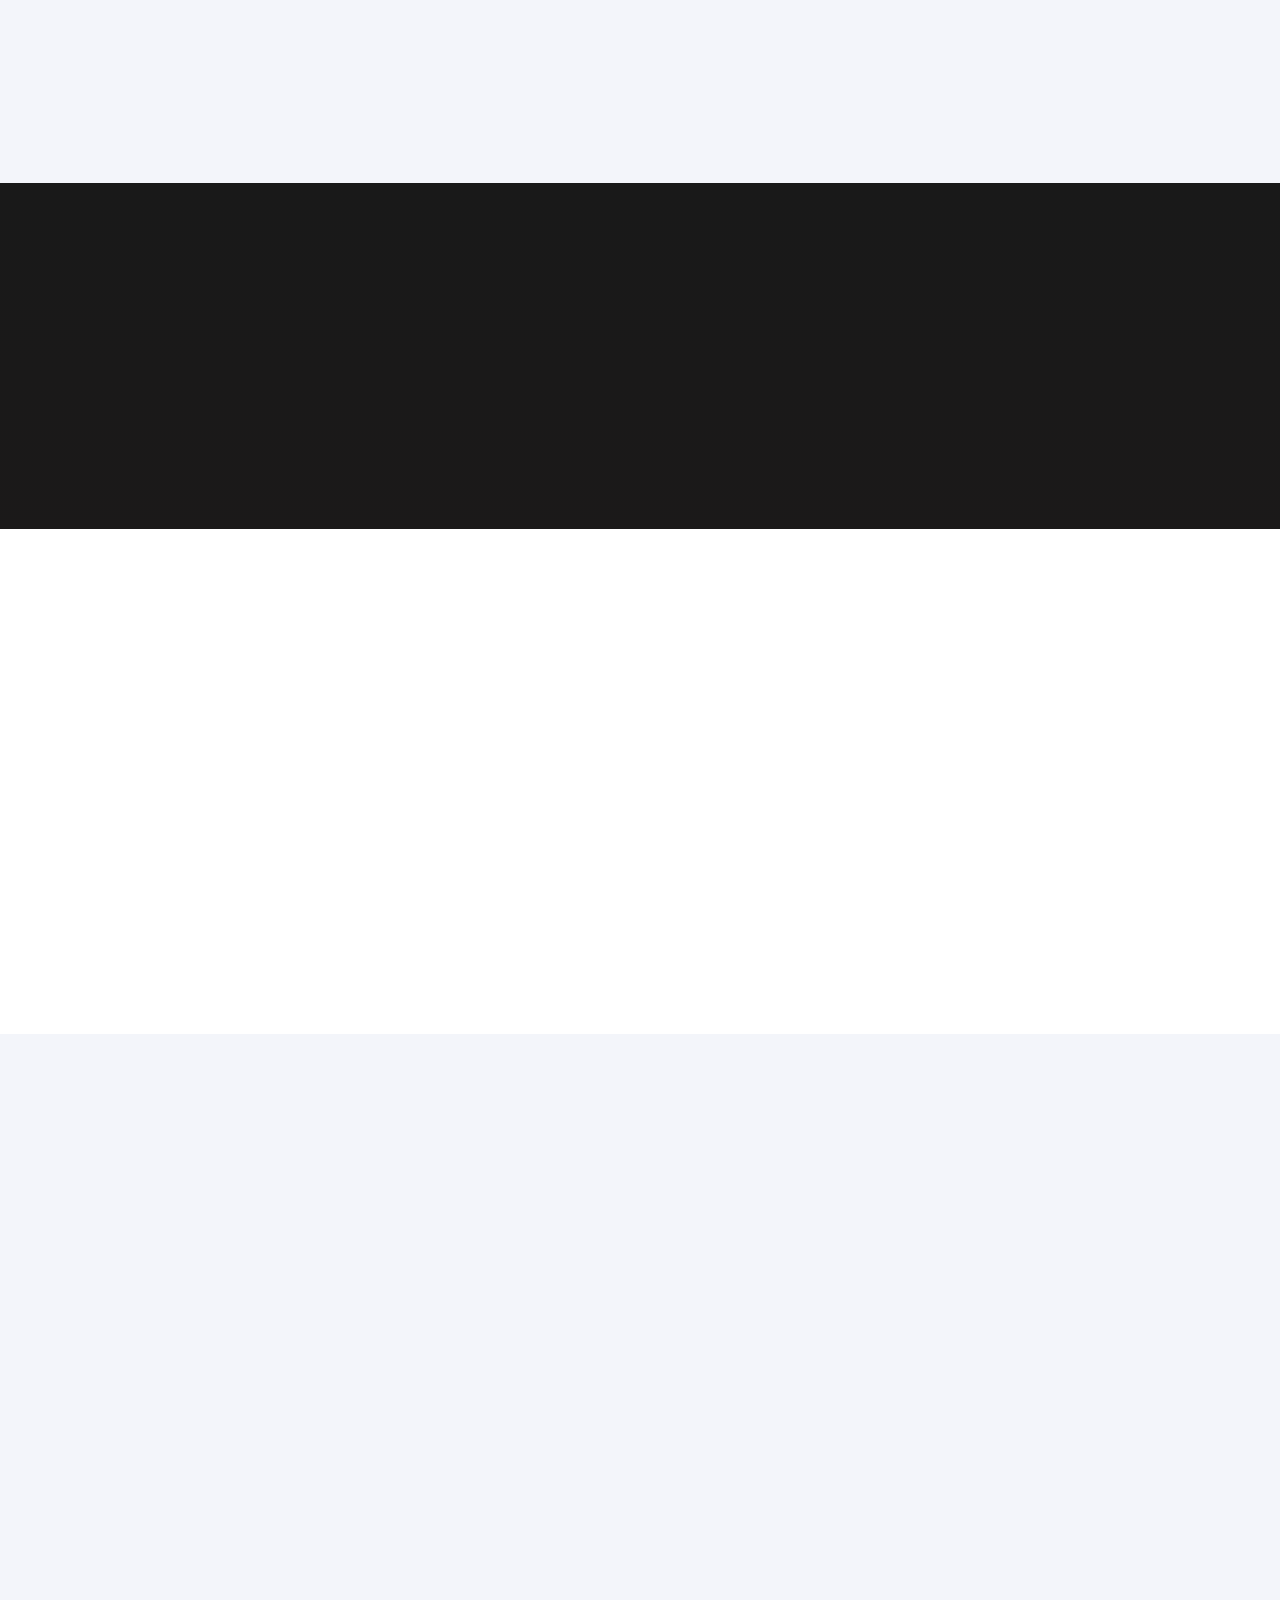
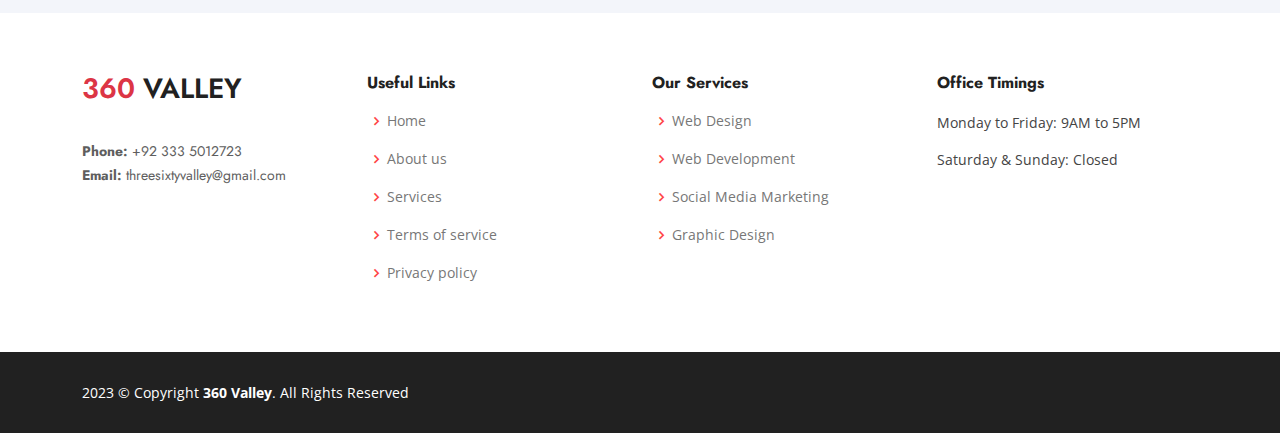
==== commit a098b816: "added the whatsapp icon" ====
--- a/index.html
+++ b/index.html
@@ -9,10 +9,10 @@
         <meta content="" name="description">
         <meta content="" name="keywords">
 
-        <!-- Favicons -->
-        <link href="assets/img/favicon.png" rel="icon">
-        <link href="assets/img/apple-touch-icon.png" rel="apple-touch-icon">
-
+        <!-- Favicons 
+            <link href="assets/img/favicon.png" rel="icon">
+            <link href="assets/img/apple-touch-icon.png" rel="apple-touch-icon">
+        -->
         <!-- Google Fonts -->
         <link href="https://fonts.googleapis.com/css?family=Open+Sans:300,300i,400,400i,600,600i,700,700i|Jost:300,300i,400,400i,500,500i,600,600i,700,700i|Poppins:300,300i,400,400i,500,500i,600,600i,700,700i" rel="stylesheet">
 
@@ -329,12 +329,12 @@
 
                 <div class="row portfolio-container" data-aos="fade-up" data-aos-delay="200">
                     <div class="col-lg-4 col-md-6 portfolio-item filter-card">
-                        <div class="portfolio-img"><img src="assets/img/portfolio/portfolio-1.png" class="img-fluid" alt=""></div>
+                        <div class="portfolio-img"><img src="assets/img/portfolio/portfolio-1.PNG" class="img-fluid" alt=""></div>
                         <div class="portfolio-info">
                             <h4>E-Commerce Webiste</h4>
                             <p>Buying & Selling of Guitars</p>
                             <a href="assets/img/portfolio/portfolio-1.PNG" data-gallery="portfolioGallery" class="portfolio-lightbox preview-link"><i class="bx bx-plus"></i></a>
-                            <a href="portfolio-details.html" class="details-link" title="More Details"><i class="bx bx-link"></i></a>
+                            <a href="http://thesoundboutique.co.uk/" class="details-link" title="More Details" target="_blank"><i class="bx bx-link"></i></a>
                         </div>
                     </div>
 
@@ -343,8 +343,8 @@
                         <div class="portfolio-info">
                             <h4>Education Website</h4>
                             <p>Education Website For Doctors & Students</p>
-                            <a href="assets/img/portfolio/portfolio-2.PNG" data-gallery="portfolioGallery" class="portfolio-lightbox preview-link" title="Card 1"><i class="bx bx-plus"></i></a>
-                            <a href="portfolio-details.html" class="details-link" title="More Details"><i class="bx bx-link"></i></a>
+                            <a href="assets/img/portfolio/portfolio-2.PNG" data-gallery="portfolioGallery" class="portfolio-lightbox preview-link"><i class="bx bx-plus"></i></a>
+                            <a href="https://myeyeacademy.com/" class="details-link" title="More Details" target="_blank"><i class="bx bx-link"></i></a>
                         </div>
                     </div>
 
@@ -353,8 +353,8 @@
                         <div class="portfolio-info">
                             <h4>Dashboard</h4>
                             <p>For Managing Book Orders</p>
-                            <a href="assets/img/portfolio/portfolio-3.PNG" data-gallery="portfolioGallery" class="portfolio-lightbox preview-link" title="Card 3"><i class="bx bx-plus"></i></a>
-                            <a href="portfolio-details.html" class="details-link" title="More Details"><i class="bx bx-link"></i></a>
+                            <a href="assets/img/portfolio/portfolio-3.PNG" data-gallery="portfolioGallery" class="portfolio-lightbox preview-link"><i class="bx bx-plus"></i></a>
+                            <a href="#" class="details-link" title="More Details"><i class="bx bx-link"></i></a>
                         </div>
                     </div>
                 </div>
@@ -722,8 +722,8 @@
     <!-- End Footer -->
 
     <div id="preloader"></div>
+    <a href="https://wa.me/923335012723?text=Hi, Welcome to 360Valley" class="whatsapp-icon d-flex align-items-center justify-content-center active"><i class="bi bi-whatsapp"></i></a>
     <a href="#" class="back-to-top d-flex align-items-center justify-content-center"><i class="bi bi-arrow-up-short"></i></a>
-
     <!-- Vendor JS Files -->
     <script src="assets/vendor/aos/aos.js"></script>
     <script src="assets/vendor/bootstrap/js/bootstrap.bundle.min.js"></script>
@@ -736,4 +736,4 @@
 
     </body>
 
-    </html>+    </html>
--- a/assets/css/style.css
+++ b/assets/css/style.css
@@ -83,7 +83,7 @@
   visibility: hidden;
   opacity: 0;
   right: 15px;
-  bottom: 15px;
+  bottom: 60px;
   z-index: 996;
   background: #FF4545;
   width: 40px;
@@ -104,6 +104,36 @@
 }
 
 .back-to-top.active {
+  visibility: visible;
+  opacity: 1;
+}
+
+.whatsapp-icon {
+  position: fixed;
+  visibility: hidden;
+  opacity: 0;
+  right: 15px;
+  bottom: 15px;
+  z-index: 996;
+  background: #18d26e;
+  width: 40px;
+  height: 40px;
+  border-radius: 50px;
+  transition: all 0.4s;
+}
+
+.whatsapp-icon i {
+  font-size: 24px;
+  color: #fff;
+  line-height: 0;
+}
+
+.whatsapp-icon:hover {
+  background: black;
+  color: #fff;
+}
+
+.whatsapp-icon.active {
   visibility: visible;
   opacity: 1;
 }
@@ -461,7 +491,7 @@
 
 @media (max-width: 991px) {
   #hero {
-    height: 130vh;
+    height: 80vh;
     text-align: center;
   }
 
@@ -1840,6 +1870,8 @@
   transition: 0.3s;
 }
 
+
+
 @media (max-width: 768px) {
   #footer .footer-bottom {
     padding-top: 20px;
@@ -1855,4 +1887,4 @@
   #footer .credits {
     padding-top: 4px;
   }
-}+}
